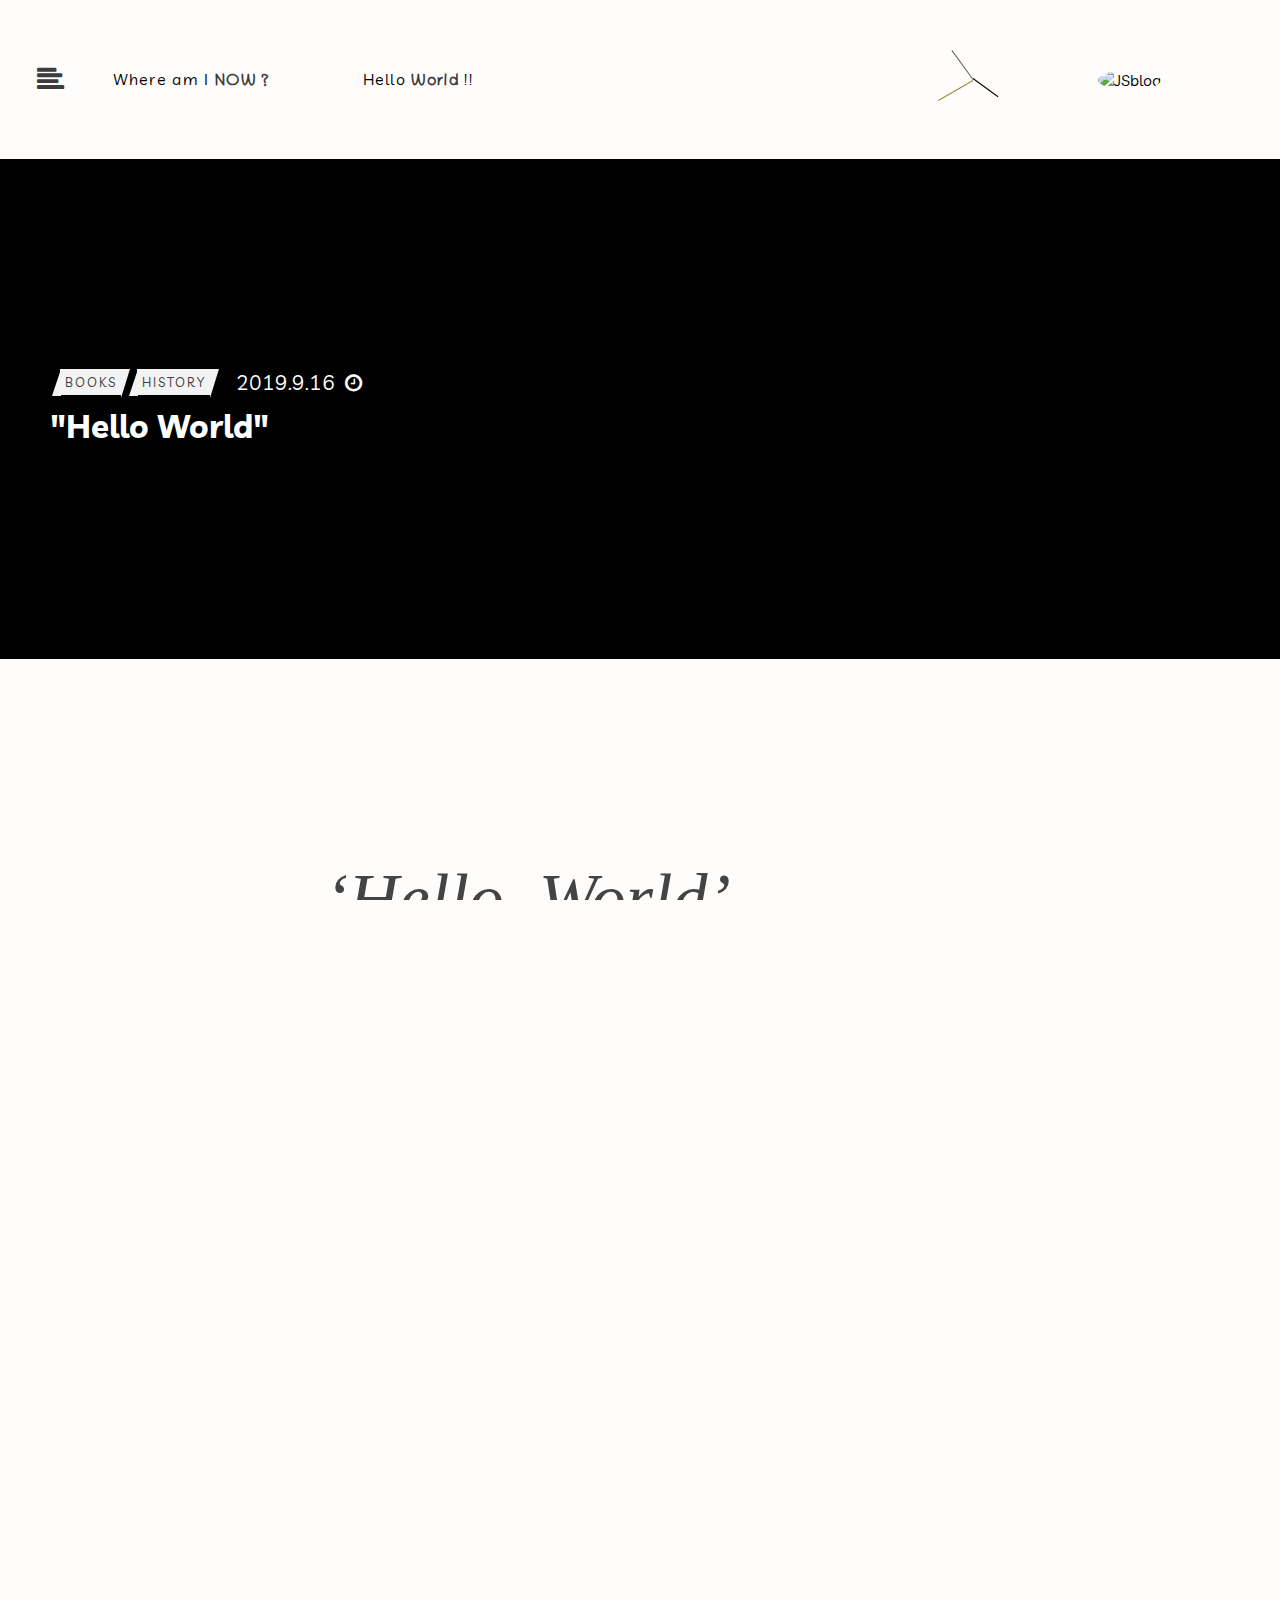
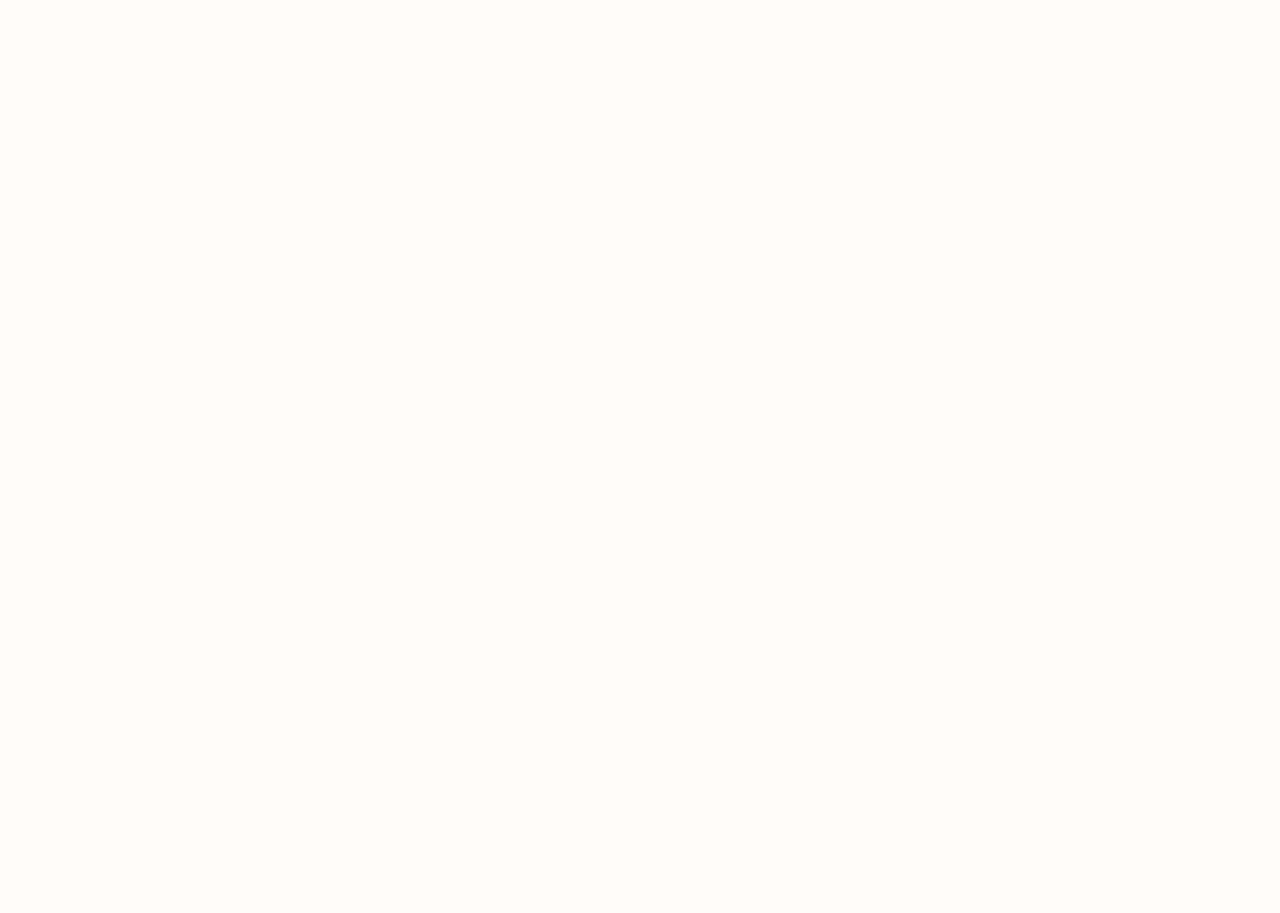
==== books.html @ 158211ad "JS blog Init new version pure js and html and css" ====
<!DOCTYPE html>
<html lang="en">

<head>
	<meta charset="UTF-8" />
	<meta name="viewport" content="width=device-width, initial-scale=1.0" />
	<meta http-equiv="X-UA-Compatible" content="ie=edge" />
	<link rel="stylesheet" href="./style/assets.css">
	<link rel="stylesheet" href="./style/book.css">
	<link rel="stylesheet" href="https://cdnjs.cloudflare.com/ajax/libs/font-awesome/4.7.0/css/font-awesome.min.css">
	<title>Books</title>

</head>

<body>
	<div class="side-bar">
		<div class="logo-sidebar">
			<a href="./index.html" class="logo-img"><img src="./IMGS/logo.png" alt="JSblog" /></a>
		</div>
		<div class="questions">
			<ul class="question-where-here">
				<li>
					<a href="./whereaminow.html">
						Where am I <span class="dirty">NOW ?</span>
					</a>
				</li>
				<li>
					<a href="./books.html"> Hello <span class="dirty">World</span> !!</a>

				</li>
			</ul>
		</div>
		<nav class="nav-list" role="navigation">
			<span class="line-w"></span>
			<ul class="categories">
				<li class="catego-tital">categories</li>
				<li class="categorey">
					<a href=""> html (0) </a>
				</li>
				<li class="categorey">
					<a href="">css (0) </a>
				</li>
				<li class="categorey">
					<a href="">javascript(0) </a>
				</li>
				<li class="categorey">
					<a href="">books(1)</a>
				</li>
			</ul>
			<ul class="very-dirty">
				<li class="catego-tital">Latest articles</li>
				<li class="categorey catego-dirty"><a href="">Upcoming</a></li>
				<li class="categorey catego-dirty"><a href=""> Upcoming </a></li>
			</ul>
		</nav>
	</div>
	<div class="body-wrapper">
		<header class="site-header" role="banner">
			<div class="wrapper-side-bar">
				<span><i class="fa fa-align-left" id="side-bar-icon"></i>
					<i class="fa fa-times" id="close-side-bar"></i></span>
			</div>
			<div class="guid-question">
				<ul class="top-site-questions">
					<li>
						<a href="./whereaminow.html">
							Where am I <span class="dirty">NOW ?</span>
						</a>
					</li>
					<li>
						<a href="./books.html"> Hello <span class="dirty">World</span> !!</a>

					</li>
				</ul>
			</div>
			<div class="clock">
				<div class="clock-face">
					<div class="hand hour-hand"></div>
					<div class="hand min-hand"></div>
					<div class="hand second-hand"></div>
				</div>
			</div>

			<div class="logo">
				<a href="./index.html" class="logo-img"><img src="./IMGS/logo.png" alt="JSblog" /></a>
			</div>
		</header>

		<article class="post-1" id="post-1">
			<div class="post-thumbnail" style="
						background-image: url('https://images.unsplash.com/photo-1507842217343-583bb7270b66?ixlib=rb-1.2.1&ixid=eyJhcHBfaWQiOjEyMDd9&w=1000&q=80');
					"></div>
			<a href="./book.html" class="post-link"></a>
			<div class="post-thumbnail-header hello-world">
				<div class="thumbnail-mate">
					<span class="psot-catrgory hello-world-catr">
						<a href="" id="books">books</a>
						<a href="./books.html" id="books">History</a>
					</span>
					<span class="post-time">2019.9.16</span>
				</div>
				<h1 class="post-thumbnail-tital hello-world-tital">
					<a href=""> "Hello World"</a>
				</h1>
			</div>
		</article>

		<article class="post">
			<h2>‘Hello, World’</h2>
			<p>
				It’s the most famous program. Known as the first example in nearly
				every programming language for every programmer, where did this
				message come from? As a function, the computer program simply tells
				the computer to display the words “Hello, World!” Traditionally, it’s
				the first program developers use to test systems. For programmers,
				seeing the two words on the screen means their code can compile, load,
				run and they can see the output.
			</p>
			<div class="tip tip-right">
				<p>
					“Hello, World” was created by
					<a class="brian" href="https://www.cs.princeton.edu/people/profile/bwk">Brian Kernighan</a>
				</p>
			</div>

			<figure>
				<img src="https://blog.hackerrank.com/wp-content/uploads/2015/04/brian_500.jpg" alt="Brian Kernighan" />
				<figcaption>Brian Kernighan</figcaption>
			</figure>
			<p>
				Brian Kernighan , author of one of the most widely read programming
				books: C Programming Language, in 1978. He first referenced ‘Hello
				World’ in the C Programming Language book’s predecessor: A Tutorial
				Introduction to the Programming Language B published in 1973.
			</p>
			<h4>
				in fact, Brian Kernighan has been asked
				<a class="brian"
					href="http://www.forbesindia.com/interview/special/brian-kernighan-no-one-thought-c-would-become-so-big/29982/1#ixzz20uGsw1jH">
					in interview</a>
				about where the “Hello World” come from ?
			</h4>

			<img src="https://live.staticflickr.com/2607/4192572449_5e6a6184ed_m.jpg" alt="egg"
				style="width: 200px; height: 200px;" />

			<blockquote>
				<p>
					"Memory is dim now. What I do remember is that I had seen a cartoon
					that showed an egg and a chick and the chick was saying, “Hello,
					world”."
				</p>
			</blockquote>
		</article>

		<footer class="footer">
			<div class="social-media">
				<span class="media"><a href=""><i class="fa fa-twitter flip-vertical-fwd"></i></a></span>
				<span class="media"><a href=""><i class="fa fa-github flip-vertical-fwd"></i></a></span>
				<span class="media"><a href=""><i class="fa fa-linkedin flip-vertical-fwd"></i></a></span>
				<span class="media"><a href=""><i class="fa fa-instagram flip-vertical-fwd"></i></a></span>
			</div>
			<div class="copyright">
				<p>@2019 JSBLOG</p>
			</div>
		</footer>
	</div>
	<script src="./index.js"></script>
	<script src="./js/script.js"></script>


</body>

</html>
---- style/assets.css ----
@import url('https://fonts.googleapis.com/css?family=Livvic&display=swap');
@import url('https://fonts.googleapis.com/css?family=Chilanka&display=swap');
@import url('https://fonts.googleapis.com/css?family=Domine|Merriweather|Rubik&display=swap');
:root {
	--main-font: 'Livvic', sans-serif;
	--black: #403e3d;
	--white: #fefdfc;
	--lightgrey: #3d3d3d;
	--dirty-font: 'Chilanka', cursive;
	--yellow: #f6f690;
	--golden-yellow: #9a8b3a;
	--freegrey: #f8f8f8;
	--darkyellow: #d6b14a;
}

* {
	margin: 0;
	padding: 0;
	box-sizing: border-box;
}

body,
html {
	font-family: var(--main-font);
	font-size: 1em;
	background-color: var(--white);
	height: 100%;
	width: 100%;
	overflow: auto;
}

.body-overflow {
	overflow: hidden;
}

.body-wrapper {
	transition: all 0.5s ease;
	height: max-content;
	width: 100%;
}

.body-overlay {
	transform: translate(230px);
	transition: all 0.5s ease;
}
/************collective STARt*/

li {
	text-decoration: none;
	list-style: none;
}

a {
	text-decoration: none !important;
	color: var(--black);
}

li a {
	letter-spacing: 1.3px;
	font-weight: 400;
}
/************collective END*/
/************ fixed side bar START*/

.side-bar {
	position: fixed;
	width: 230px;
	height: 100%;
	transform: translate(-230px);
	transition: all 0.5s ease;
}

.side-bar-overlay {
	transform: translate(0, 0);
	transition: all 0.5s ease;
}

.logo-sidebar {
	width: 180px;
	height: 50px;
	position: relative;
	top: 20px;
	left: 20px;
}

.questions {
	position: relative;
	top: 81px;
	margin-left: 16px;
	font-size: 0.96em;
	line-height: 29px;
	display: none;
}

.nav-list {
	position: relative;
	top: 90px;
	height: 100%;
}

.catego-dirty {
	text-transform: capitalize !important;
}

.categories,
.very-dirty {
	position: relative;
	left: 10px;
	width: 200px;
}

.categories::after {
	content: '';
	height: 1.5px;
	display: inline-block;
	text-shadow: none;
	width: 90%;
	background-color: #f6f4f4;
	position: relative;
	top: 20px;
	margin-left: -4px;
}

.very-dirty {
	top: 20px;
}

.catego-tital {
	text-transform: capitalize;
	font-family: var(--dirty-font);
	font-weight: 900;
	color: var(--lightgrey);
	display: inline-block;
	border-bottom: 2px solid var(--yellow);
	font-size: 0.7em;
}

.line-w::before {
	content: '';
	height: 1.5px;
	display: inline-block;
	text-shadow: none;
	width: 80%;
	background-color: #f6f4f4;
	position: relative;
	top: -30px;
	margin-left: 6px;
}

.categorey {
	position: relative;
	left: 10px;
	top: 10px;
	padding: 10px;
	text-transform: uppercase;
	font-size: 10px;
	letter-spacing: 5px;
	line-height: 10px;
	font-family: 'Merriweather', serif;
}

.categorey a {
	letter-spacing: 5px;
}

.categorey a:hover {
	color: var(--golden-yellow);
}
/************ fixed side bar END*/
/************Top bar with its child START*/

.site-header {
	display: grid;
	grid-template-columns: 1fr 1fr 6fr 3fr;
	padding: 37px;
	transition: all 0.5s ease;
}
/**clock start*********************/

.clock {
	justify-self: end;
	font-family: var(--main-font);
	width: 85px;
	height: 85px;
	position: relative;
	align-self: center;
}

.clock-face {
	position: relative;
	width: 100%;
	height: 100%;
	background: url(../IMGS/clock-template-.jpg);
	background-size: cover;
	background-repeat: no-repeat;
	background-position: 50%;
	transform: translateY(0px);
	/*placing the clock highet with Y and X aling*/
}

.hand {
	width: 50%;
	height: 1px;
	background-color: black;
	position: absolute;
	top: 50%;
	transform-origin: 100%;
	transform: rotate(90deg);
	transition: all 0.3s ease;
	transition-timing-function: cubic-bezier(0.42, 1, 0, 2);
	font-size: 10px;
}

.second-hand {
	width: 31px;
	position: relative;
	left: 11px;
	top: 39px;
	bottom: 0px;
}

.min-hand {
	width: 36px;
	position: relative;
	left: 6px;
	top: 41px;
	bottom: 0px;
	background-color: #616161;
}

.hour-hand {
	width: 40px;
	position: relative;
	left: 2px;
	background-color: #9a8b3a;
}
/******clock end **********************/

.logo {
	justify-self: center !important;
}
.logo-img {
	display: inline-block;
	width: 100%;
	height: 100%;
}

.logo-img img {
	max-width: 104px;
	height: 100px;
	border-radius: 50%;
}

.logo,
.wrapper-side-bar,
.guid-question,
.dateTime {
	align-self: center;
}

.guid-question {
	display: grid;
	width: 450px;
}

.top-site-questions {
	display: grid;
	grid-template-columns: 1fr 1fr;
	grid-gap: 50px;
}

.top-site-questions li a:hover,
.top-site-questions li a span:hover,
.question-where-here li a:hover,
.question-where-here li a span:hover {
	color: var(--golden-yellow);
}

#side-bar-icon,
#close-side-bar {
	color: var(--lightgrey);
	cursor: pointer;
	font-size: 1.7em;
	transition: all 0.5s ease;
}

#side-bar-icon:hover,
#close-side-bar:hover {
	color: var(--golden-yellow);
}

#close-side-bar {
	display: none;
}

.close-icon {
	display: block !important;
}

.side-menu-icon {
	display: none !important;
	transition: all 0.5s ease;
}

.dirty {
	color: var(--lightgrey);
	font-family: var(--dirty-font);
	font-weight: 900;
}
/************Top bar with its child END*/
/*************************** Page contents START*/

.page-content {
	display: grid;
	grid-template-columns: repeat(2, minmax(50px, auto));
	grid-gap: 1px;
	height: auto;
}

.post-link:hover {
	opacity: 0.2;
	background-color: black;
	transition: 0.9s;
}

.post-1 {
	position: relative;
	height: 500px;
	background-color: black;
}

.post-link {
	width: 100%;
	height: 100%;
	position: absolute;
	bottom: 0px;
}

.post-thumbnail {
	width: 100%;
	height: 100%;
	background-size: cover;
	background-repeat: no-repeat;
	background-position: 50%;
}

.post-thumbnail-header {
	display: flex;
	flex-direction: column;
	position: absolute;
	bottom: 213px;
	left: 50px;
	width: 80%;
}

.thumbnail-mate {
	display: flex;
}

.psot-catrgory {
	display: flex;
	justify-content: flex-start;
}

.psot-catrgory a {
	background-color: #f3f3f3;
	color: var(--lightgrey);
	position: relative;
	padding: 7px;
	font-family: var(--main-font);
	font-size: 0.8em;
	text-transform: uppercase;
	transition: all 0.2s ease !important;
	letter-spacing: 2px;
	margin-right: 15px;
}

.psot-catrgory a:hover {
	padding-right: 15px;
}

.psot-catrgory a:before,
.psot-catrgory a::after {
	position: absolute;
	display: block;
	top: 0;
	width: 0;
	height: 0;
	content: '';
}

.psot-catrgory a::before {
	left: -8px;
	border-top: 30px solid transparent;
	border-right: 8px solid #f3f3f3;
	border-bottom: 0 solid transparent;
}

.psot-catrgory a::after {
	right: -8px;
	border-bottom: 31px solid transparent;
	border-top: 0 solid transparent;
	border-left: 8px solid #f3f3f3;
}

.post-time {
	color: white;
	margin-left: 10px;
	flex: auto;
	font-size: 1.3em;
	align-self: center;
}

.post-time::after {
	font-family: 'FontAwesome';
	font-weight: 400;
	font-size: 20px;
	content: '\f017';
	margin-left: 10px;
}

.post-thumbnail-tital {
	align-self: flex-start;
	margin-left: -10px;
	margin-top: 10px;
}

.post-thumbnail-tital a {
	color: white;
}
/*********NEXT page icon and footerrrrrrrrrrrrrr**/

.nextpage {
	height: 70px;
	display: grid;
	grid-template-columns: 1fr 1fr;
}

.btn {
	height: 100%;
	background-color: var(--freegrey);
	color: var(--black);
	cursor: pointer;
	border: none;
	text-align: start;
	font-family: var(--main-font);
	font-size: 1em;
	text-transform: capitalize;
	padding-left: 50px;
	transition: all 0.4s;
}

.btn:hover {
	background: var(--darkyellow);
	transition: all 0.4s;
	color: var(--white);
	padding: 20px;
}

.arrow {
	font-size: 1.2em;
}
/****footer****/

.footer {
	height: 340px;
	display: grid;
	grid-auto-rows: 1fr 1fr;
	grid-gap: 15px;
	padding: 40px;
	background-color: #000;
}

.social-media {
	justify-self: center;
	align-self: end;
}

.media {
	font-size: 22px;
	padding: 10px;
}

.media a {
	color: #4e4d4d;
}

.copyright {
	justify-self: center;
	align-self: start;
	font-family: var(--dirty-font);
	font-weight: 900;
	color: #4e4d4d;
}
/******************media */

@media screen and (max-width: 900px) {
	.page-content {
		grid-template-columns: repeat(1, minmax(50px, auto));
	}
}

@media screen and (max-width: 850px) {
	.top-site-questions {
		display: none;
	}
	.questions {
		display: block;
	}
}

@media screen and (max-width: 750px) {
	.logo {
		display: none;
	}
}

@media screen and (max-height: 600px) {
	.side-bar {
		overflow-y: scroll;
	}
}

@media screen and (max-width: 600px) {
	.guid-question {
		width: 200px;
	}
}
/***********************AMIMATION*/

.flip-vertical-fwd:hover {
	-webkit-animation: flip-vertical-fwd 0.9s
		cubic-bezier(0.455, 0.03, 0.515, 0.955) both;
	animation: flip-vertical-fwd 0.3s cubic-bezier(0.455, 0.03, 0.515, 0.955) both;
}

@-webkit-keyframes flip-vertical-fwd {
	0% {
		-webkit-transform: translateZ(0) rotateY(0);
		transform: translateZ(0) rotateY(0);
	}
	100% {
		-webkit-transform: translateZ(360px) rotateY(360deg);
		transform: translateZ(360px) rotateY(360deg);
	}
}

@keyframes flip-vertical-fwd {
	0% {
		-webkit-transform: translateZ(0) rotateY(0);
		transform: translateZ(0) rotateY(0);
	}
	100% {
		-webkit-transform: translateZ(360px) rotateY(360deg);
		transform: translateZ(360px) rotateY(360deg);
	}
}
---- style/book.css ----
:root {
    --yellow: #ffc600;
}

h2 {
    font-size: 70px;
    font-style: italic;
    font-weight: 100;
    margin: 0;
    color: #444;
    font-family: Cambria, Cochin, Georgia, 'Times New Roman', Times, serif;
}

h4 {
    margin-top: 70px;
}

p {
    line-height: 1.8;
    font-family: Cambria, Cochin, Georgia, 'Times New Roman', Times, serif;
    font-size: 18px;
}

img {
    width: 100%;
    height: 100%;
}

a {
    color: black;
    text-decoration: underline wavy var(--yellow);
}


/***HELLO WORLD Edits***/

.hello-world {
    left: 60px;
    width: 40%;
}

.hello-world-tital {
    font-size: 33px;
}

.hello-world-catr a {
    padding: 5px;
}

.hello-world-catr a::after,
.hello-world-catr a::before {
    position: absolute;
    display: block;
    top: 0;
    width: 0;
    height: 0;
    content: "";
}

.hello-world-catr a::before {
    left: -8px;
    border-top: 27px solid transparent;
    border-right: 9px solid #f3f3f3;
    border-bottom: 0 solid transparent;
}

.hello-world-catr a::after {
    right: -8px;
    border-bottom: 29px solid transparent;
    border-top: 0 solid transparent;
    border-left: 9px solid #f3f3f3;
}


/***HELLO WORLD Edits END***/

.post {
    display: grid;
    max-width: 1000px;
    margin: 200px auto;
    grid-gap: 10px 50px;
    grid-template-columns: 3fr 12fr 5fr;
}

.post>* {
    grid-column: 2 / -2;
}

.post>figure {
    height: 90%;
    width: 80%;
    margin: 50px;
    padding-bottom: 50px;
}

figcaption {
    font-size: 10px;
}

.post>blockquote {
    grid-column: 1 / -1;
    font-size: 60px;
    font-style: italic;
    text-align: center;
    margin: 30px;
}

.tip {
    background: #FAFAFA;
    padding: 10px;
    grid-row: span 5;
    align-self: start;
}

.tip-left {
    grid-column: 1 / span 1;
    text-align: right;
    border-right: 2px solid var(--yellow);
}

.tip-right {
    grid-column: span 1 / -1;
    border-left: 2px solid var(--yellow);
}

.brian {
    color: var( --golden-yellow);
}
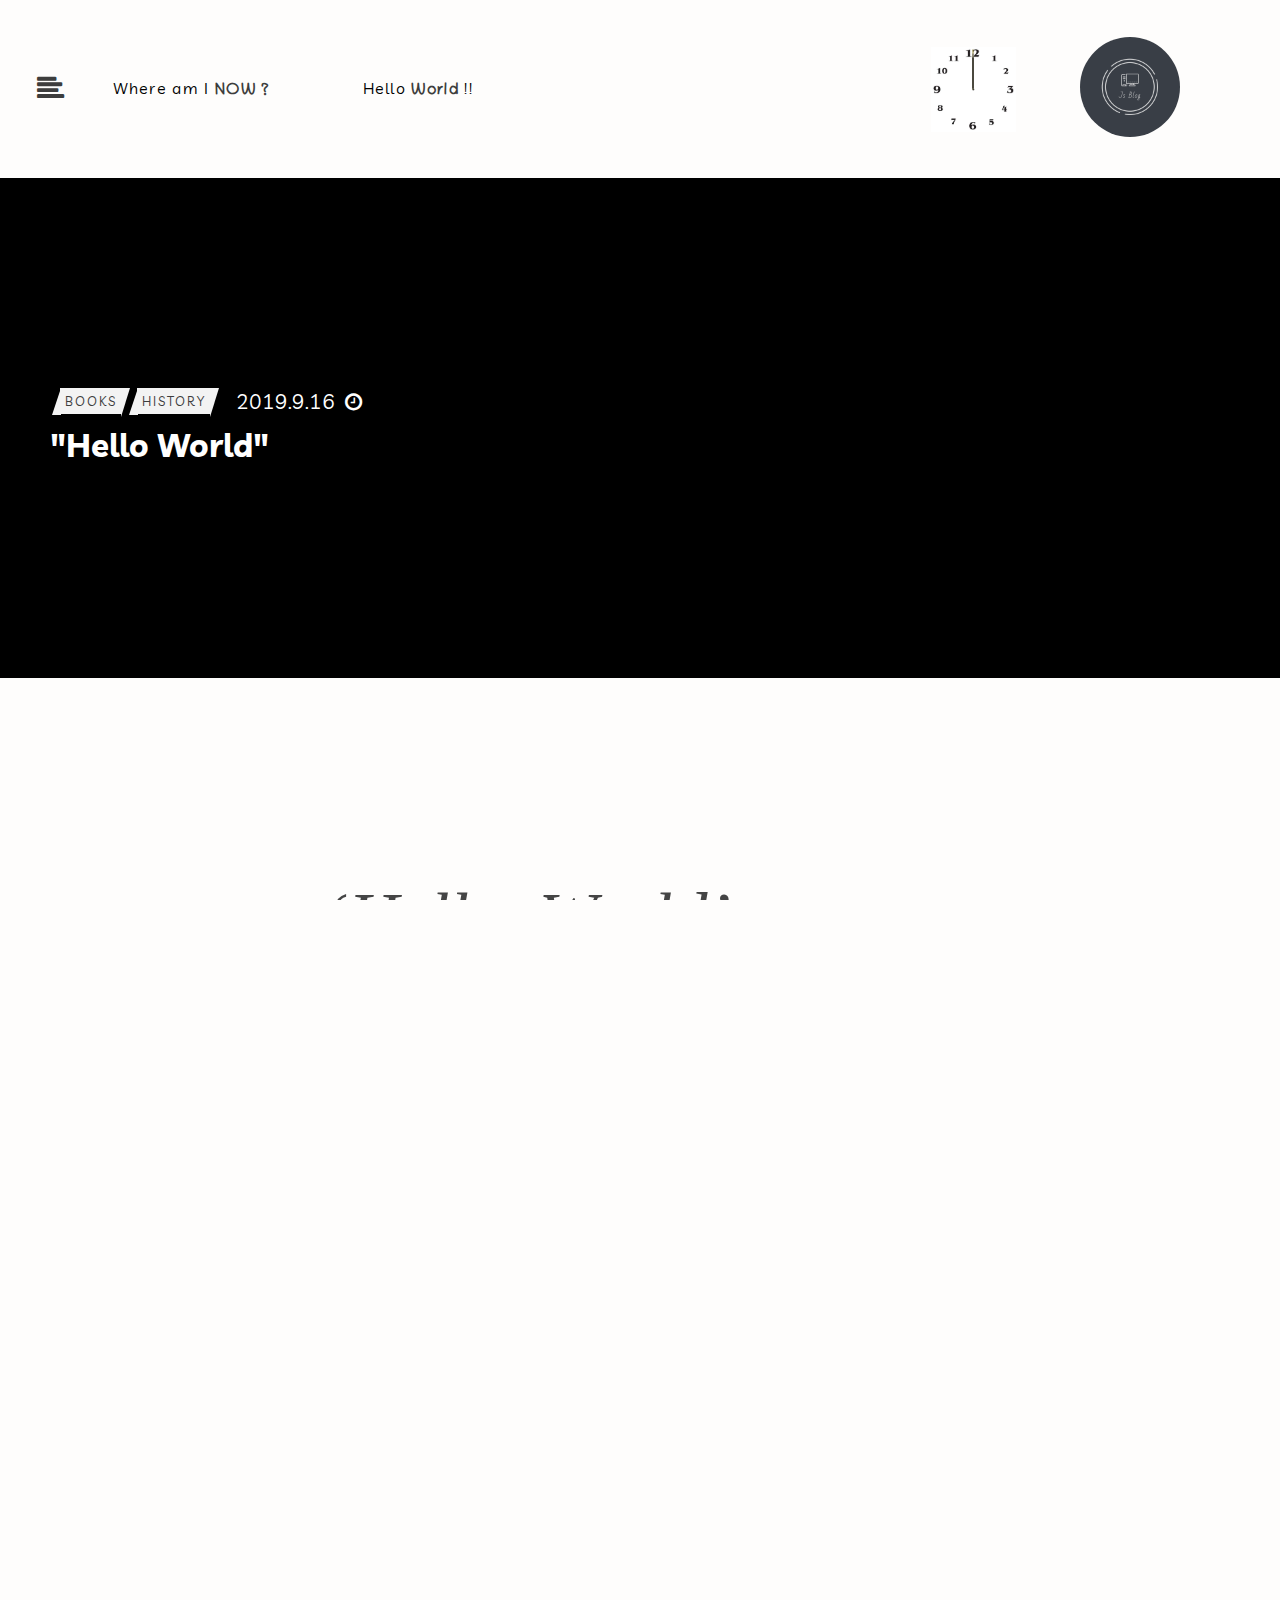
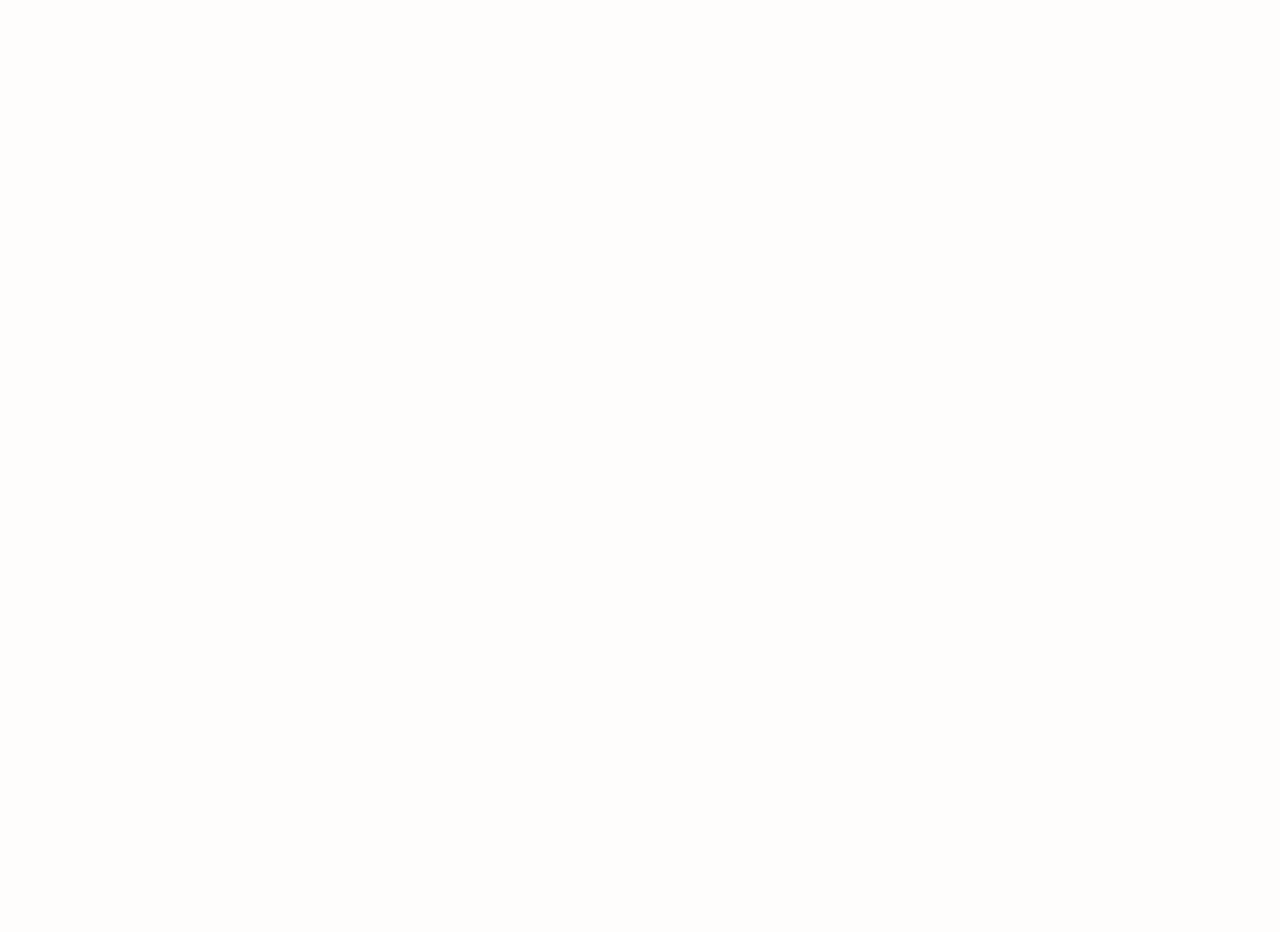
==== commit ea7e0600: "fix urls" ====
--- a/books.html
+++ b/books.html
@@ -15,7 +15,7 @@
 <body>
 	<div class="side-bar">
 		<div class="logo-sidebar">
-			<a href="./index.html" class="logo-img"><img src="./IMGS/logo.png" alt="JSblog" /></a>
+			<a href="./index.html" class="logo-img"><img src="./imgs/logo.png" alt="JSblog" /></a>
 		</div>
 		<div class="questions">
 			<ul class="question-where-here">
@@ -82,7 +82,7 @@
 			</div>
 
 			<div class="logo">
-				<a href="./index.html" class="logo-img"><img src="./IMGS/logo.png" alt="JSblog" /></a>
+				<a href="./index.html" class="logo-img"><img src="./imgs/logo.png" alt="JSblog" /></a>
 			</div>
 		</header>
 
--- a/style/assets.css
+++ b/style/assets.css
@@ -190,7 +190,7 @@
 	position: relative;
 	width: 100%;
 	height: 100%;
-	background: url(../IMGS/clock-template-.jpg);
+	background: url(../imgs/clock-template-.jpg);
 	background-size: cover;
 	background-repeat: no-repeat;
 	background-position: 50%;
